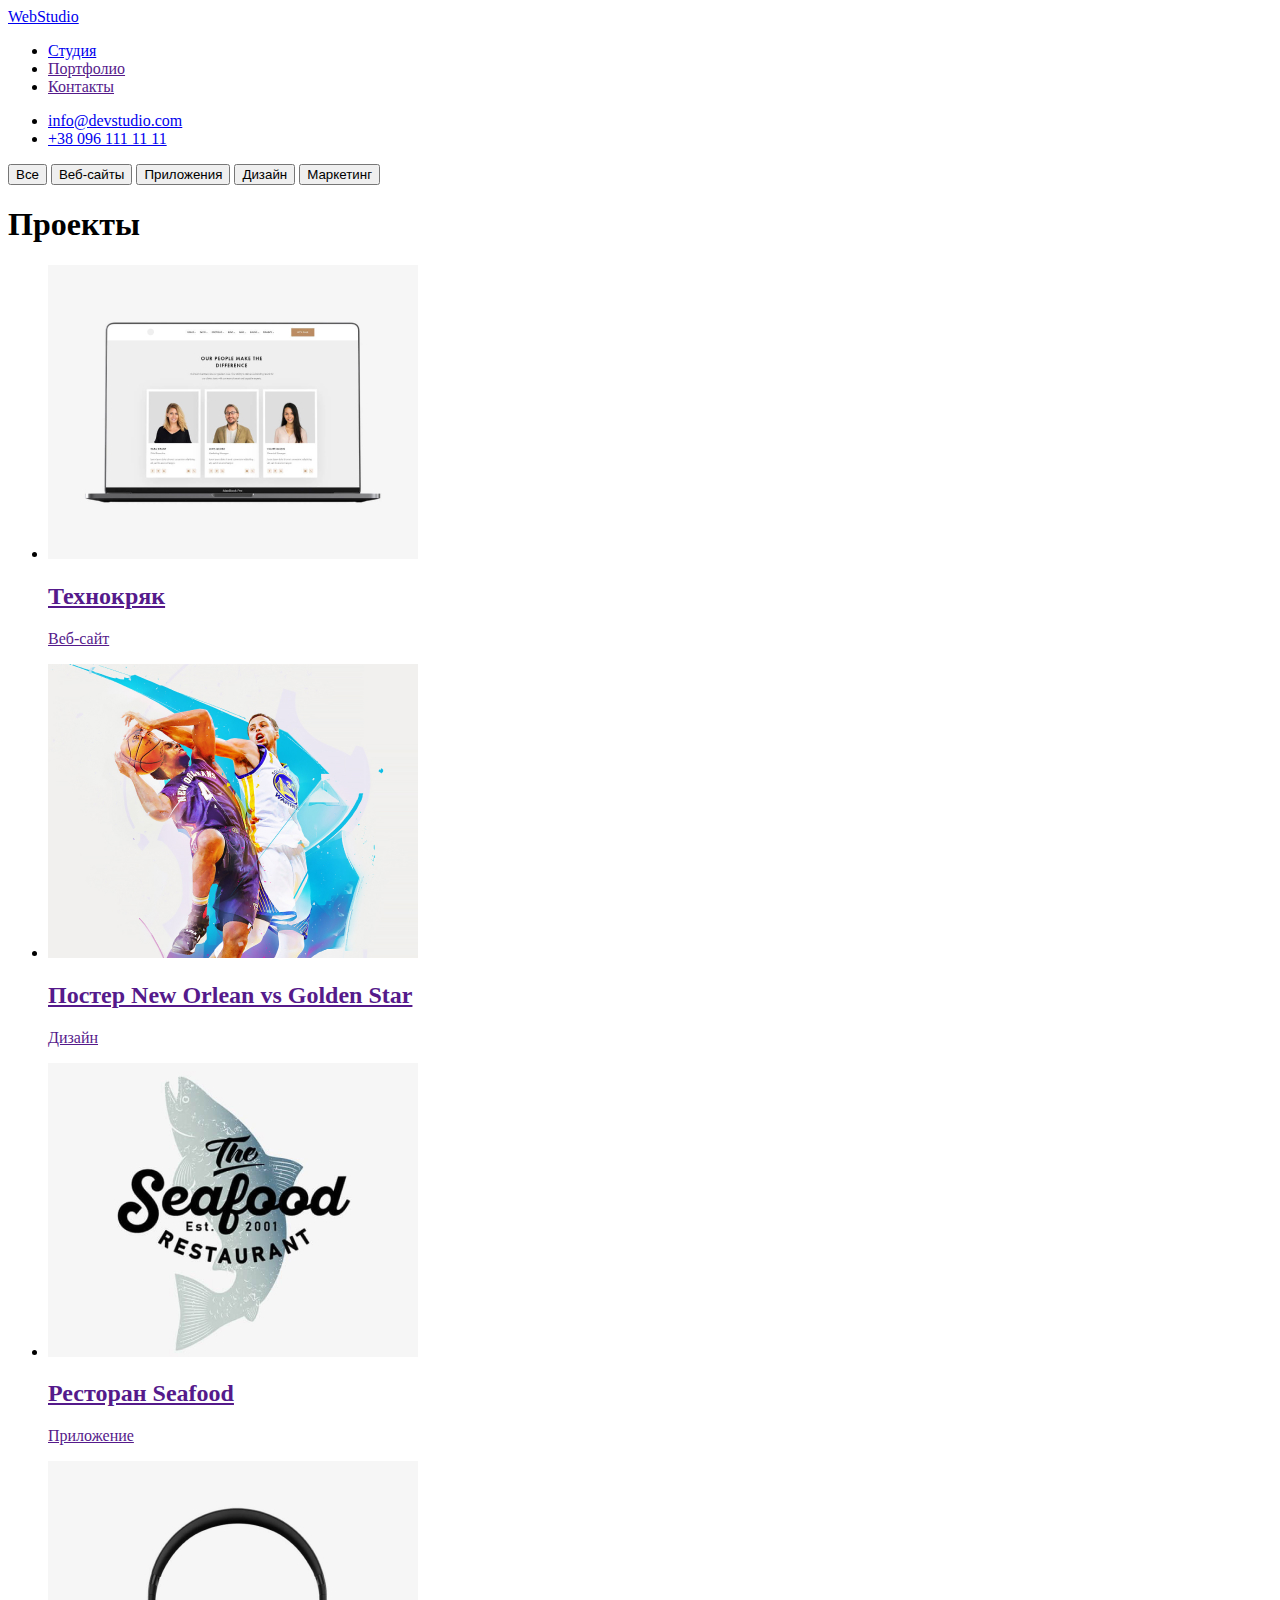
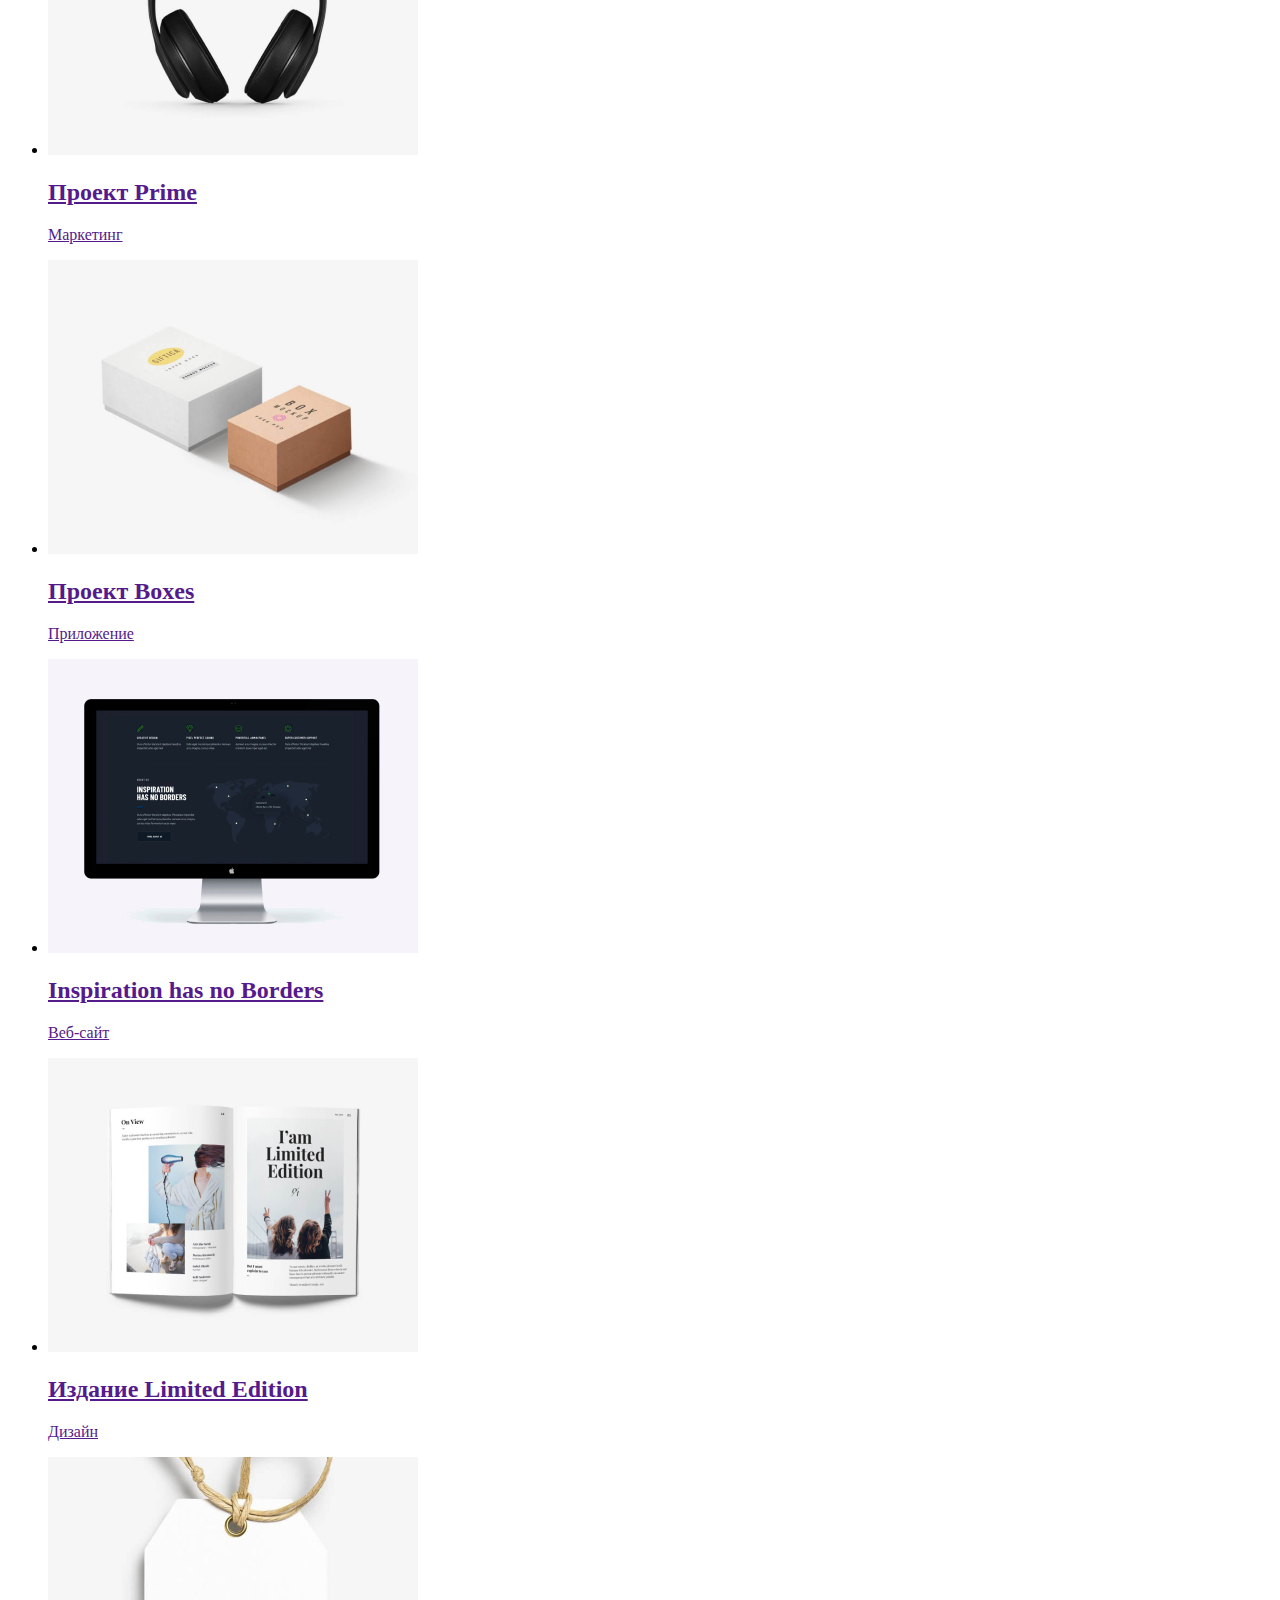
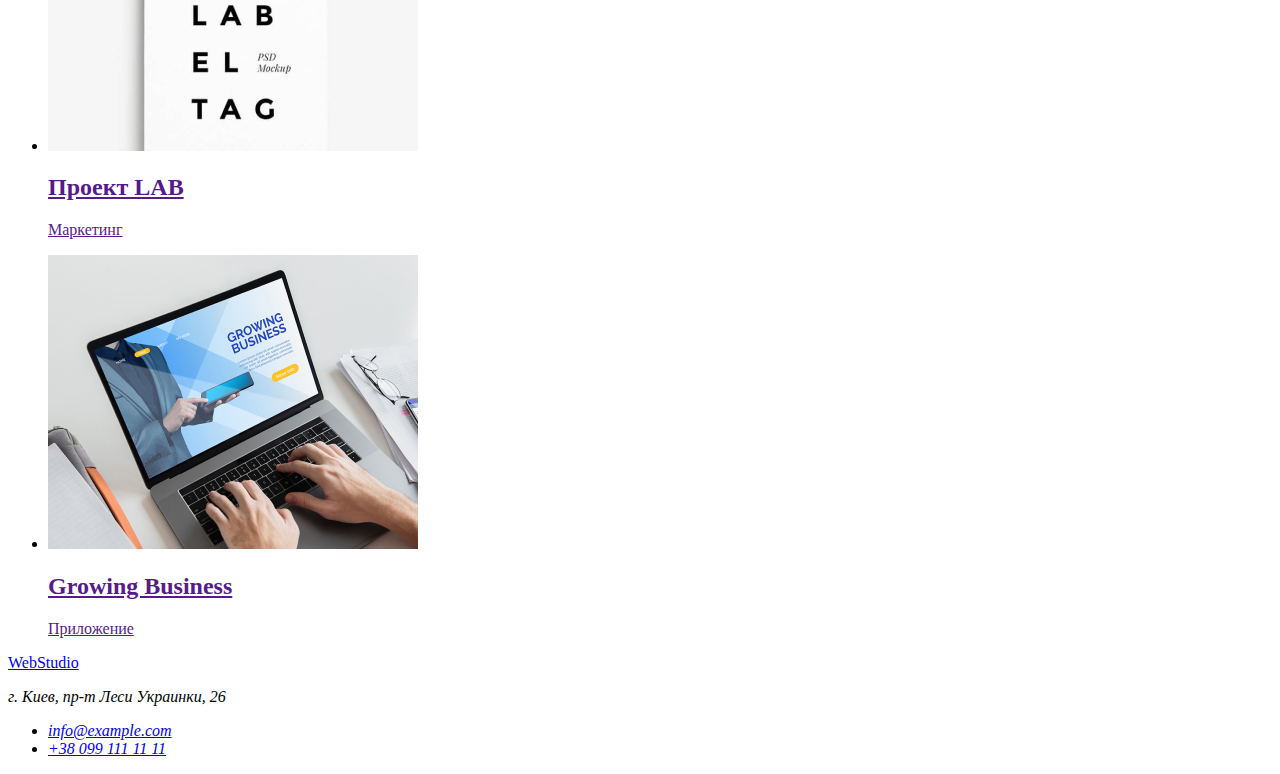
==== portfolio.html @ 92afc54c "Добавляет страницу портфолио" ====
<!DOCTYPE html>
<html lang="ru">
  <head>
    <meta charset="UTF-8" />
    <meta name="viewport" content="width=device-width, initial-scale=1.0" />
    <title>goit-markup-hw-02</title>
  </head>
  <body>
    <!--Header-->
    <header>
      <nav>
        <a lang="en" href="/">WebStudio</a>
        <ul>
          <li><a href="/">Студия</a></li>
          <li><a href="">Портфолио</a></li>
          <li><a href="">Контакты</a></li>
        </ul>
      </nav>
      <ul>
        <li><a href="mailto:info@devstudio.com">info@devstudio.com</a></li>
        <li><a href="tel:+380961111111">+38 096 111 11 11</a></li>
      </ul>
    </header>
    <!-- Main -->
    <main>
      <!-- Filters btn -->
      <div>
        <button type="button">Все</button>
        <button type="button">Веб-сайты</button>
        <button type="button">Приложения</button>
        <button type="button">Дизайн</button>
        <button type="button">Маркетинг</button>
      </div>
      <!-- Projects -->
      <section>
        <h1>Проекты</h1>
        <ul>
          <li>
            <a href="">
              <img
                src="./images/portfolio-main/projects/project-1.jpg"
                alt="Веб-сайт"
                width="370"
                height="294"
              />
              <h2>Технокряк</h2>
              <p>Веб-сайт</p>
            </a>
          </li>
          <li>
            <a href="">
              <img
                src="./images/portfolio-main/projects/project-2.jpg"
                alt="Баскетболисты"
                width="370"
                height="294"
              />
              <h2>Постер New Orlean vs Golden Star</h2>
              <p>Дизайн</p>
            </a>
          </li>
          <li>
            <a href="">
              <img
                src="./images/portfolio-main/projects/project-3.jpg"
                alt="Эмблема рыбного ресторана"
                width="370"
                height="294"
              />
              <h2>Ресторан Seafood</h2>
              <p>Приложение</p>
            </a>
          </li>
          <li>
            <a href="">
              <img
                src="./images/portfolio-main/projects/project-4.jpg"
                alt="Наушники"
                width="370"
                height="294"
              />
              <h2>Проект Prime</h2>
              <p>Маркетинг</p>
            </a>
          </li>
          <li>
            <a href="">
              <img
                src="./images/portfolio-main/projects/project-5.jpg"
                alt="Две коробки"
                width="370"
                height="294"
              />
              <h2>Проект Boxes</h2>
              <p>Приложение</p>
            </a>
          </li>
          <li>
            <a href="">
              <img
                src="./images/portfolio-main/projects/project-6.jpg"
                alt="Веб-сайт"
                width="370"
                height="294"
              />
              <h2>Inspiration has no Borders</h2>
              <p>Веб-сайт</p>
            </a>
          </li>
          <li>
            <a href="">
              <img
                src="./images/portfolio-main/projects/project-7.jpg"
                alt="Издание Limited Edition"
                width="370"
                height="294"
              />
              <h2>Издание Limited Edition</h2>
              <p>Дизайн</p>
            </a>
          </li>
          <li>
            <a href="">
              <img
                src="./images/portfolio-main/projects/project-8.jpg"
                alt="Бирка с надписями"
                width="370"
                height="294"
              />
              <h2>Проект LAB</h2>
              <p>Маркетинг</p>
            </a>
          </li>
          <li>
            <a href="">
              <img
                src="./images/portfolio-main/projects/project-9.jpg"
                alt="Приложение"
                width="370"
                height="294"
              />
              <h2>Growing Business</h2>
              <p>Приложение</p>
            </a>
          </li>
        </ul>
      </section>
    </main>
    <!--Footer-->
    <footer>
      <a lang="en" href="/">WebStudio</a>
      <address>
        <p>г. Киев, пр-т Леси Украинки, 26</p>
        <ul>
          <li><a href="mailto:info@example.com">info@example.com</a></li>
          <li><a href="tel:+380991111111">+38 099 111 11 11</a></li>
        </ul>
      </address>
    </footer>
  </body>
</html>
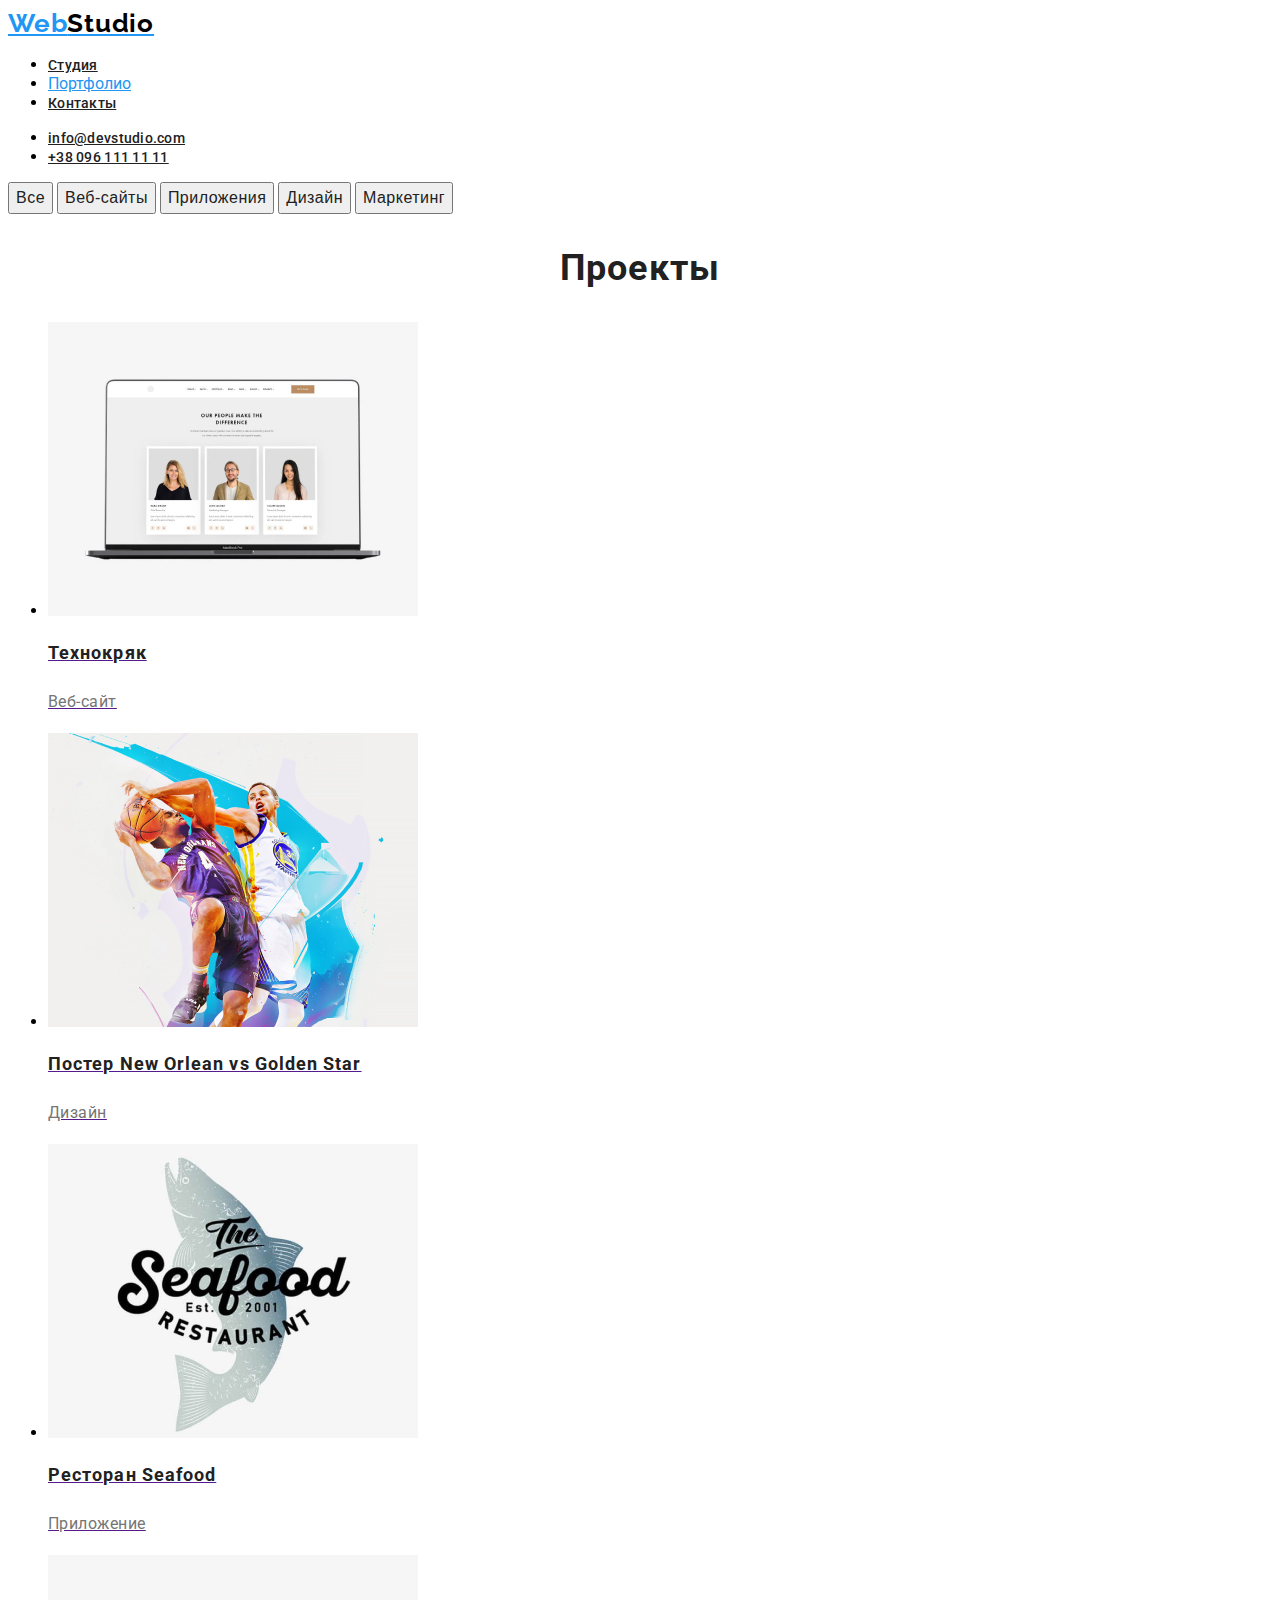
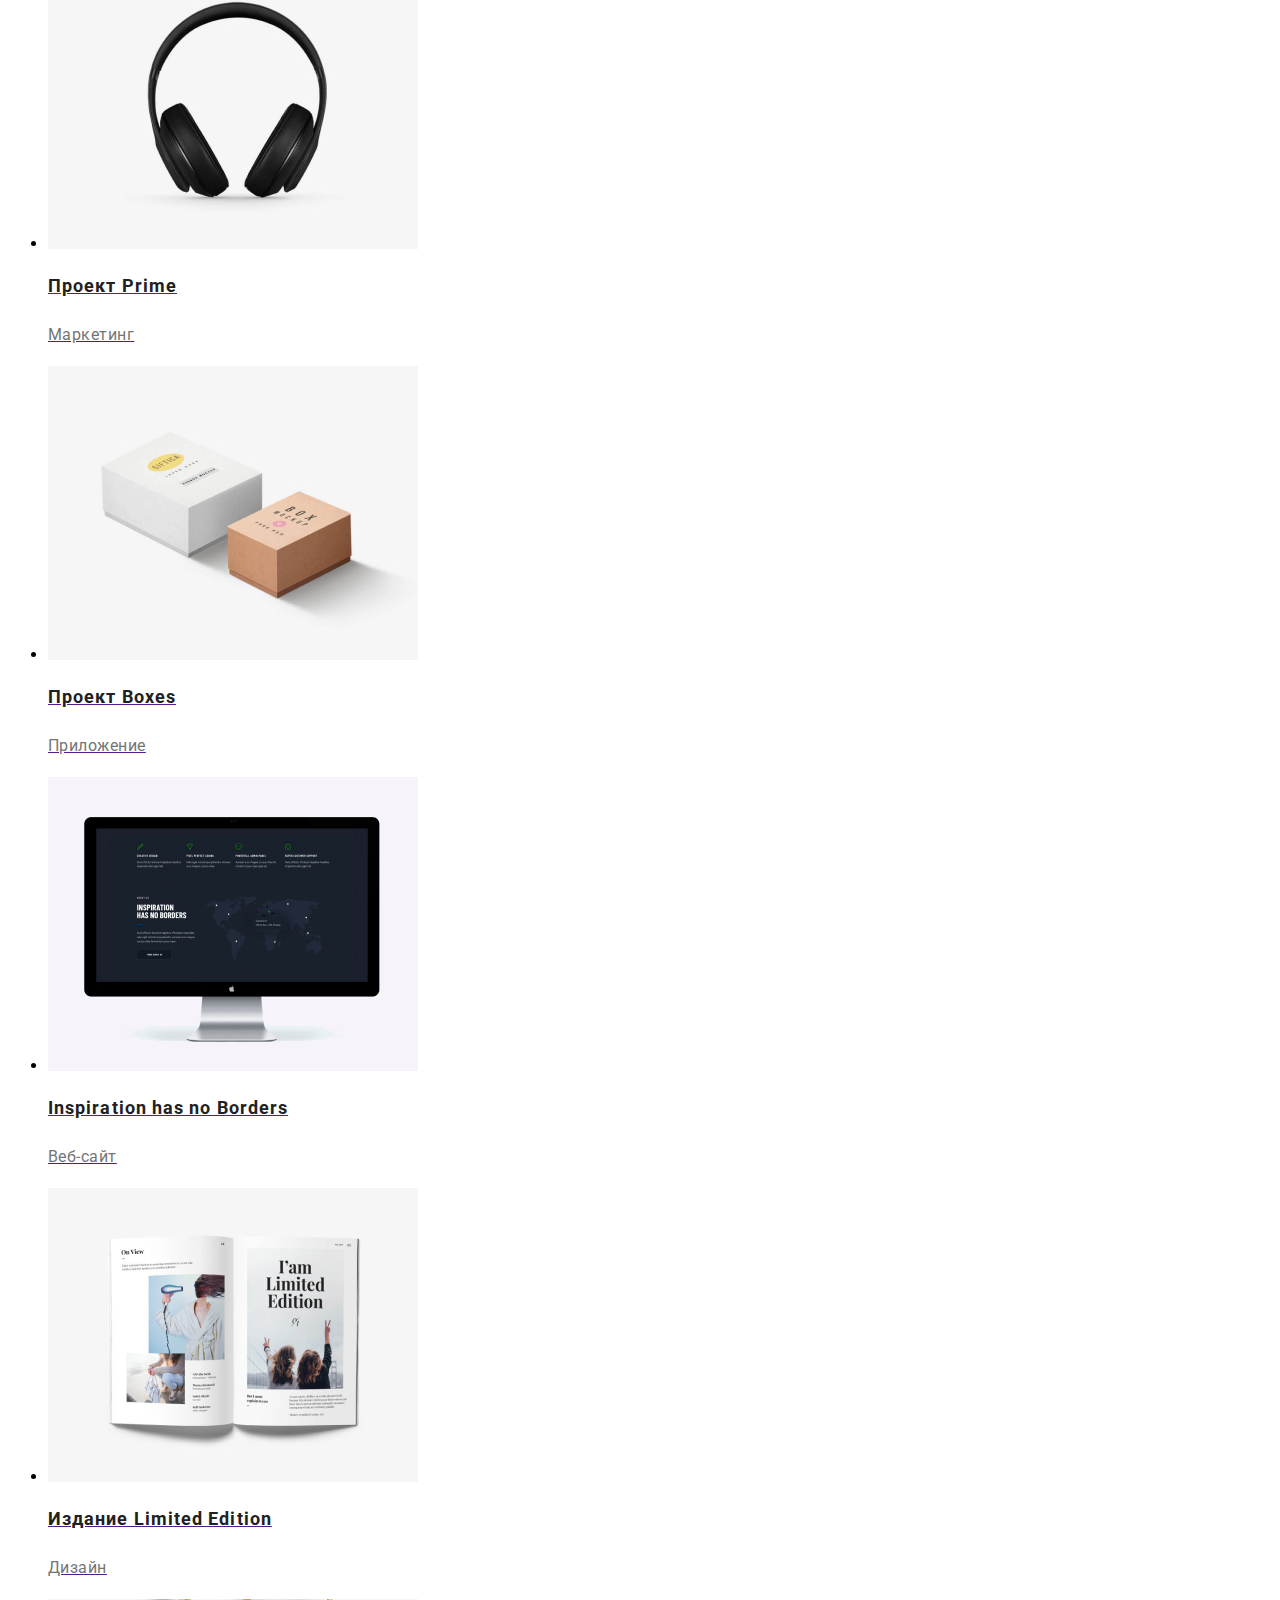
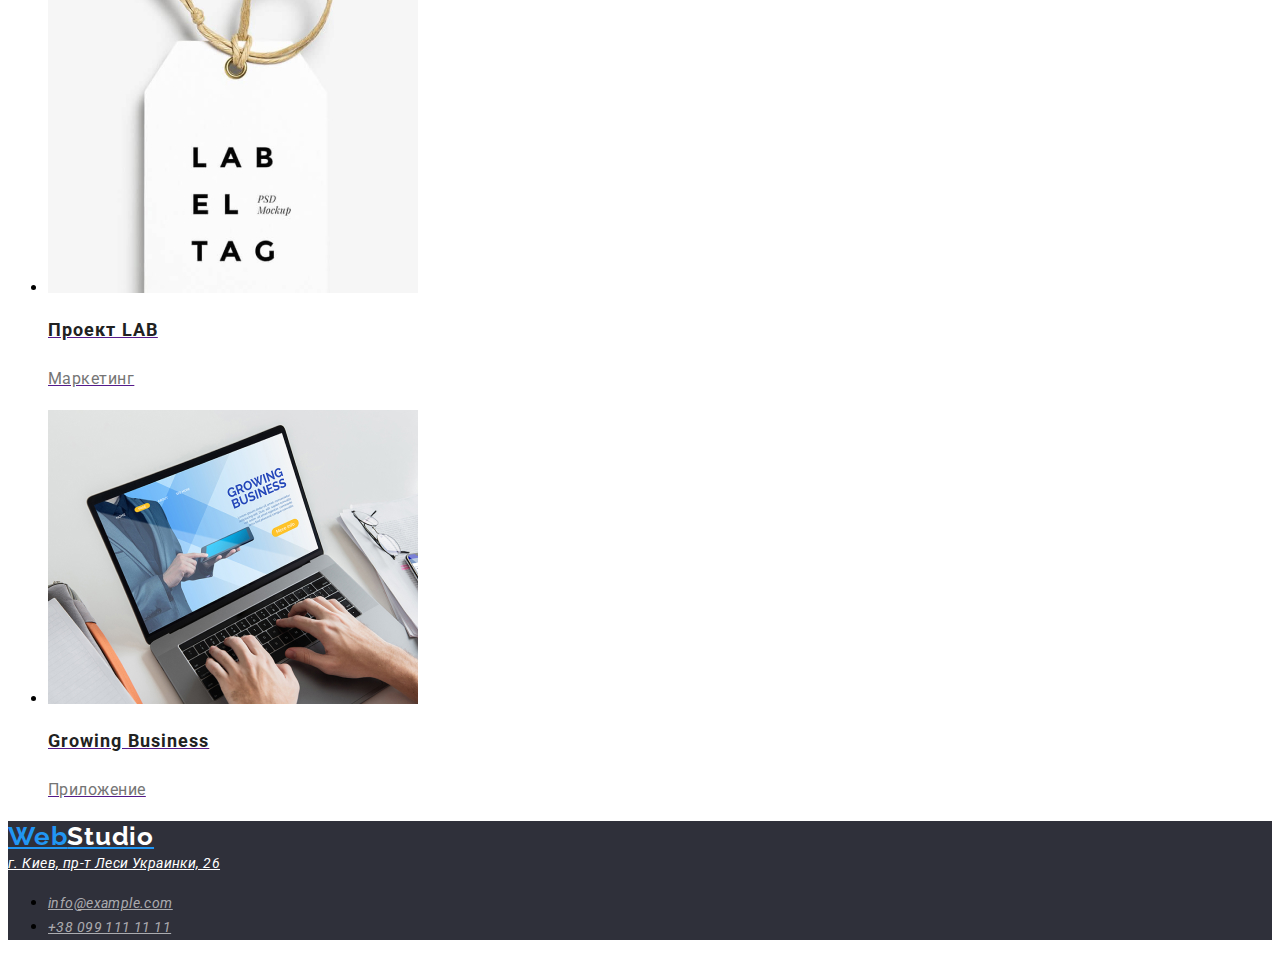
==== commit 4e7d77c5: "Добавляет оформление цвета и текста на страницу портфолио" ====
--- a/portfolio.html
+++ b/portfolio.html
@@ -4,38 +4,64 @@
     <meta charset="UTF-8" />
     <meta name="viewport" content="width=device-width, initial-scale=1.0" />
     <title>goit-markup-hw-02</title>
+    <link rel="preconnect" href="https://fonts.gstatic.com" />
+    <link
+      href="https://fonts.googleapis.com/css2?family=Raleway:wght@700&family=Roboto:wght@400;500;700;900&display=swap"
+      rel="stylesheet"
+    />
+    <link rel="stylesheet" href="./css/styles.css" />
   </head>
   <body>
     <!--Header-->
-    <header>
-      <nav>
-        <a lang="en" href="/">WebStudio</a>
-        <ul>
-          <li><a href="/">Студия</a></li>
-          <li><a href="">Портфолио</a></li>
-          <li><a href="">Контакты</a></li>
+    <header class="header">
+      <nav class="navigation">
+        <a class="logo" lang="en" href="/"
+          >Web<span class="logo-snd">Studio</span></a
+        >
+        <ul class="navigation-list">
+          <li class="navigation-list-item">
+            <a class="navigation-list-link" href="/">Студия</a>
+          </li>
+          <li class="navigation-list-item">
+            <a
+              class="navigation-list-link, link-active-page"
+              href="./portfolio.html"
+              >Портфолио</a
+            >
+          </li>
+          <li class="navigation-list-item">
+            <a class="navigation-list-link" href="">Контакты</a>
+          </li>
         </ul>
       </nav>
-      <ul>
-        <li><a href="mailto:info@devstudio.com">info@devstudio.com</a></li>
-        <li><a href="tel:+380961111111">+38 096 111 11 11</a></li>
+      <ul class="contacts-list">
+        <li class="contacts-list-item">
+          <a class="contacts-list-link" href="mailto:info@devstudio.com"
+            >info@devstudio.com</a
+          >
+        </li>
+        <li class="contacts-list-item">
+          <a class="contacts-list-link" href="tel:+380961111111"
+            >+38 096 111 11 11</a
+          >
+        </li>
       </ul>
     </header>
     <!-- Main -->
     <main>
       <!-- Filters btn -->
-      <div>
-        <button type="button">Все</button>
-        <button type="button">Веб-сайты</button>
-        <button type="button">Приложения</button>
-        <button type="button">Дизайн</button>
-        <button type="button">Маркетинг</button>
+      <div class="filter-btn">
+        <button class="filter-btn-item" type="button">Все</button>
+        <button class="filter-btn-item" type="button">Веб-сайты</button>
+        <button class="filter-btn-item" type="button">Приложения</button>
+        <button class="filter-btn-item" type="button">Дизайн</button>
+        <button class="filter-btn-item" type="button">Маркетинг</button>
       </div>
       <!-- Projects -->
-      <section>
-        <h1>Проекты</h1>
-        <ul>
-          <li>
+      <section class="projects">
+        <h1 class="section-title">Проекты</h1>
+        <ul class="projects-list">
+          <li class="projects-list-item">
             <a href="">
               <img
                 src="./images/portfolio-main/projects/project-1.jpg"
@@ -43,11 +69,11 @@
                 width="370"
                 height="294"
               />
-              <h2>Технокряк</h2>
-              <p>Веб-сайт</p>
-            </a>
-          </li>
-          <li>
+              <h2 class="projects-list-item-title">Технокряк</h2>
+              <p class="projects-list-item-description">Веб-сайт</p>
+            </a>
+          </li>
+          <li class="projects-list-item">
             <a href="">
               <img
                 src="./images/portfolio-main/projects/project-2.jpg"
@@ -55,11 +81,13 @@
                 width="370"
                 height="294"
               />
-              <h2>Постер New Orlean vs Golden Star</h2>
-              <p>Дизайн</p>
-            </a>
-          </li>
-          <li>
+              <h2 class="projects-list-item-title">
+                Постер New Orlean vs Golden Star
+              </h2>
+              <p class="projects-list-item-description">Дизайн</p>
+            </a>
+          </li>
+          <li class="projects-list-item">
             <a href="">
               <img
                 src="./images/portfolio-main/projects/project-3.jpg"
@@ -67,11 +95,11 @@
                 width="370"
                 height="294"
               />
-              <h2>Ресторан Seafood</h2>
-              <p>Приложение</p>
-            </a>
-          </li>
-          <li>
+              <h2 class="projects-list-item-title">Ресторан Seafood</h2>
+              <p class="projects-list-item-description">Приложение</p>
+            </a>
+          </li>
+          <li class="projects-list-item">
             <a href="">
               <img
                 src="./images/portfolio-main/projects/project-4.jpg"
@@ -79,11 +107,11 @@
                 width="370"
                 height="294"
               />
-              <h2>Проект Prime</h2>
-              <p>Маркетинг</p>
-            </a>
-          </li>
-          <li>
+              <h2 class="projects-list-item-title">Проект Prime</h2>
+              <p class="projects-list-item-description">Маркетинг</p>
+            </a>
+          </li>
+          <li class="projects-list-item">
             <a href="">
               <img
                 src="./images/portfolio-main/projects/project-5.jpg"
@@ -91,11 +119,11 @@
                 width="370"
                 height="294"
               />
-              <h2>Проект Boxes</h2>
-              <p>Приложение</p>
-            </a>
-          </li>
-          <li>
+              <h2 class="projects-list-item-title">Проект Boxes</h2>
+              <p class="projects-list-item-description">Приложение</p>
+            </a>
+          </li>
+          <li class="projects-list-item">
             <a href="">
               <img
                 src="./images/portfolio-main/projects/project-6.jpg"
@@ -103,11 +131,13 @@
                 width="370"
                 height="294"
               />
-              <h2>Inspiration has no Borders</h2>
-              <p>Веб-сайт</p>
-            </a>
-          </li>
-          <li>
+              <h2 class="projects-list-item-title">
+                Inspiration has no Borders
+              </h2>
+              <p class="projects-list-item-description">Веб-сайт</p>
+            </a>
+          </li>
+          <li class="projects-list-item">
             <a href="">
               <img
                 src="./images/portfolio-main/projects/project-7.jpg"
@@ -115,11 +145,11 @@
                 width="370"
                 height="294"
               />
-              <h2>Издание Limited Edition</h2>
-              <p>Дизайн</p>
-            </a>
-          </li>
-          <li>
+              <h2 class="projects-list-item-title">Издание Limited Edition</h2>
+              <p class="projects-list-item-description">Дизайн</p>
+            </a>
+          </li>
+          <li class="projects-list-item">
             <a href="">
               <img
                 src="./images/portfolio-main/projects/project-8.jpg"
@@ -127,11 +157,11 @@
                 width="370"
                 height="294"
               />
-              <h2>Проект LAB</h2>
-              <p>Маркетинг</p>
-            </a>
-          </li>
-          <li>
+              <h2 class="projects-list-item-title">Проект LAB</h2>
+              <p class="projects-list-item-description">Маркетинг</p>
+            </a>
+          </li>
+          <li class="projects-list-item">
             <a href="">
               <img
                 src="./images/portfolio-main/projects/project-9.jpg"
@@ -139,21 +169,33 @@
                 width="370"
                 height="294"
               />
-              <h2>Growing Business</h2>
-              <p>Приложение</p>
+              <h2 class="projects-list-item-title">Growing Business</h2>
+              <p class="projects-list-item-description">Приложение</p>
             </a>
           </li>
         </ul>
       </section>
     </main>
     <!--Footer-->
-    <footer>
-      <a lang="en" href="/">WebStudio</a>
-      <address>
-        <p>г. Киев, пр-т Леси Украинки, 26</p>
-        <ul>
-          <li><a href="mailto:info@example.com">info@example.com</a></li>
-          <li><a href="tel:+380991111111">+38 099 111 11 11</a></li>
+    <footer class="footer">
+      <a class="logo" lang="en" href="/"
+        >Web<span class="logo-snd-footer">Studio</span></a
+      >
+      <address class="adress">
+        <a class="adress-link" href="https://goo.gl/maps/rx9wc3Hp7wEUhMK58"
+          >г. Киев, пр-т Леси Украинки, 26</a
+        >
+        <ul class="footer-contacts-list">
+          <li class="footer-contacts-list-item">
+            <a class="footer-contacts-list-link" href="mailto:info@example.com"
+              >info@example.com</a
+            >
+          </li>
+          <li class="footer-contacts-list-item">
+            <a class="footer-contacts-list-link" href="tel:+380991111111"
+              >+38 099 111 11 11</a
+            >
+          </li>
         </ul>
       </address>
     </footer>
--- a/css/styles.css
+++ b/css/styles.css
@@ -0,0 +1,190 @@
+:root {
+  --text-font: "Roboto", sans-serif;
+  --text-title: "Raleway", sans-serif;
+  --accent-color: #2196f3;
+}
+
+body {
+  font-family: var(--text-font);
+}
+
+/* Header */
+.link-active-page {
+  color: var(--accent-color);
+}
+.logo {
+  font-family: var(--text-title);
+  font-weight: 700;
+  font-size: 26px;
+  line-height: 1.192;
+  letter-spacing: 0.03em;
+  color: #2196f3;
+}
+
+.logo-snd {
+  color: #000000;
+}
+
+.navigation-list-link {
+  font-weight: 500;
+  font-size: 14px;
+  line-height: 1.143;
+  letter-spacing: 0.02em;
+  color: #212121;
+}
+
+.navigation-list-link:hover,
+.navigation-list-link:focus {
+  color: var(--accent-color);
+}
+
+.contacts-list-link {
+  font-weight: 500;
+  font-size: 14px;
+  line-height: 1.143;
+  letter-spacing: 0.02em;
+  color: #212121;
+}
+
+.contacts-list-link:hover,
+.contacts-list-link:focus {
+  color: var(--accent-color);
+}
+/* End Header */
+
+/* Footer */
+.footer {
+  background-color: #2f303a;
+}
+
+.logo-snd-footer {
+  color: #ffffff;
+}
+
+.adress-link {
+  font-weight: 400;
+  font-size: 14px;
+  line-height: 1.714;
+  letter-spacing: 0.03em;
+  color: #ffffff;
+}
+
+.footer-contacts-list-link {
+  font-weight: 400;
+  font-size: 14px;
+  line-height: 1.714;
+  letter-spacing: 0.03em;
+  color: rgba(255, 255, 255, 0.6);
+}
+/* End footer */
+
+/* Studio Main */
+/* Hero */
+.hero-title {
+  font-weight: 900;
+  font-size: 44px;
+  line-height: 1.364;
+  text-align: center;
+  letter-spacing: 0.06em;
+  text-transform: uppercase;
+  /* color: #ffffff; */
+}
+
+.hero-title-link {
+  background-color: #2196f3;
+  font-weight: 700;
+  font-size: 16px;
+  line-height: 1.875;
+  align-items: center;
+  text-align: center;
+  letter-spacing: 0.06em;
+  color: #ffffff;
+}
+/* End Hero */
+
+/*Avantages */
+.advantages-list-item-title {
+  font-weight: 700;
+  font-size: 14px;
+  line-height: 1.143;
+  letter-spacing: 0.03em;
+  text-transform: uppercase;
+}
+
+.advantages-description {
+  font-weight: 400;
+  font-size: 14px;
+  line-height: 1.714;
+  letter-spacing: 0.03em;
+  color: #757575;
+}
+/* Advantages */
+
+/* What are we doing */
+.section-title {
+  font-weight: 700;
+  font-size: 36px;
+  line-height: 1.667;
+  text-align: center;
+  letter-spacing: 0.03em;
+  color: #212121;
+}
+/* End what are we doing */
+
+/* Team */
+.team-member {
+  font-weight: 500;
+  font-size: 16px;
+  line-height: 1.187;
+  text-align: center;
+  letter-spacing: 0.03em;
+  color: #212121;
+}
+
+.team-member-description {
+  font-weight: 400;
+  font-size: 16px;
+  line-height: 1.187;
+  text-align: center;
+  letter-spacing: 0.03em;
+  color: #757575;
+}
+/* End team */
+/* End Studio Main */
+
+/* Portfolio main */
+/* Filters btn */
+.filter-btn-item {
+  font-weight: 500;
+  font-size: 16px;
+  line-height: 1.625;
+  text-align: center;
+  letter-spacing: 0.03em;
+  color: #212121;
+}
+
+.filter-btn-item:hover,
+.filter-btn-item:focus {
+  background-color: var(--accent-color);
+  color: #ffffff;
+}
+/* End filters btn */
+
+/* Projects */
+.projects-list-item-title {
+  font-weight: 700;
+  font-size: 18px;
+  line-height: 2;
+  letter-spacing: 0.06em;
+  color: #212121;
+}
+
+.projects-list-item-description {
+  font-weight: 400;
+  font-size: 16px;
+  line-height: 1.875;
+  letter-spacing: 0.03em;
+  color: #757575;
+}
+/* End projects */
+/* End portfolio main */
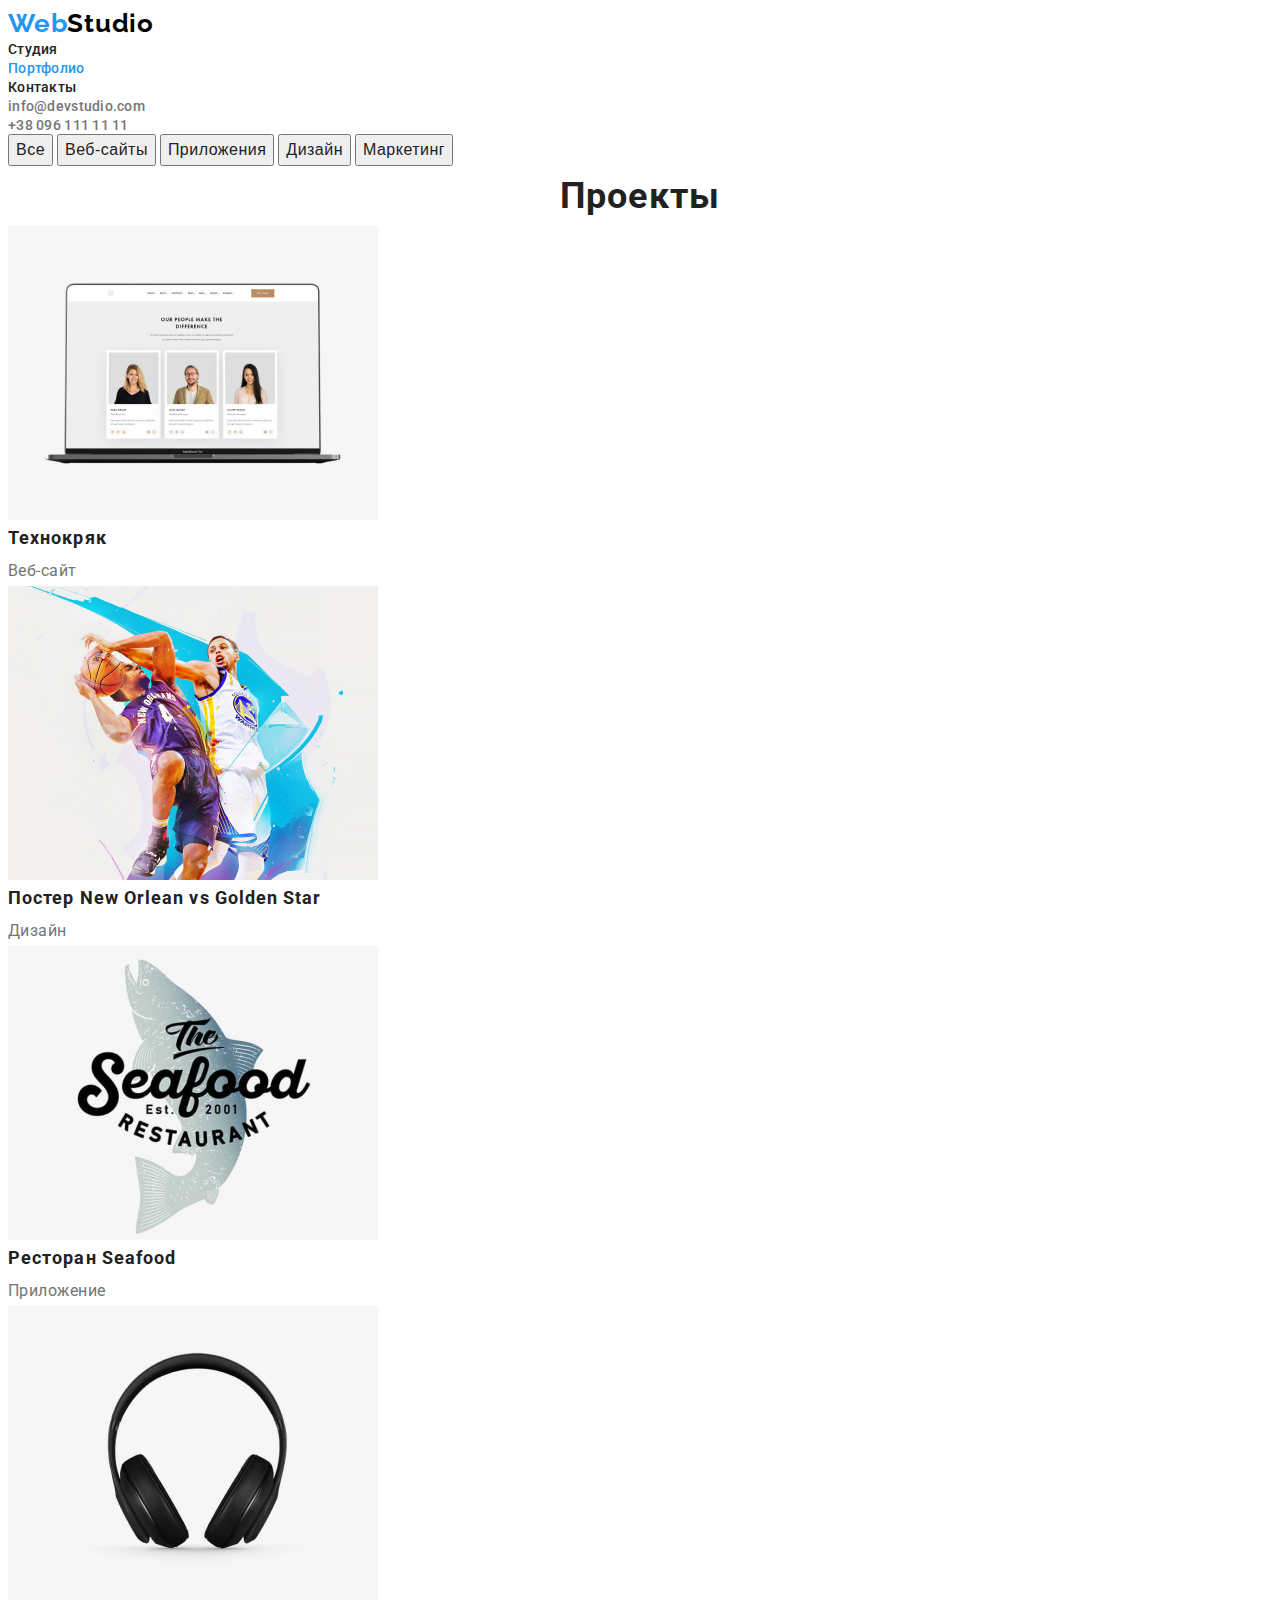
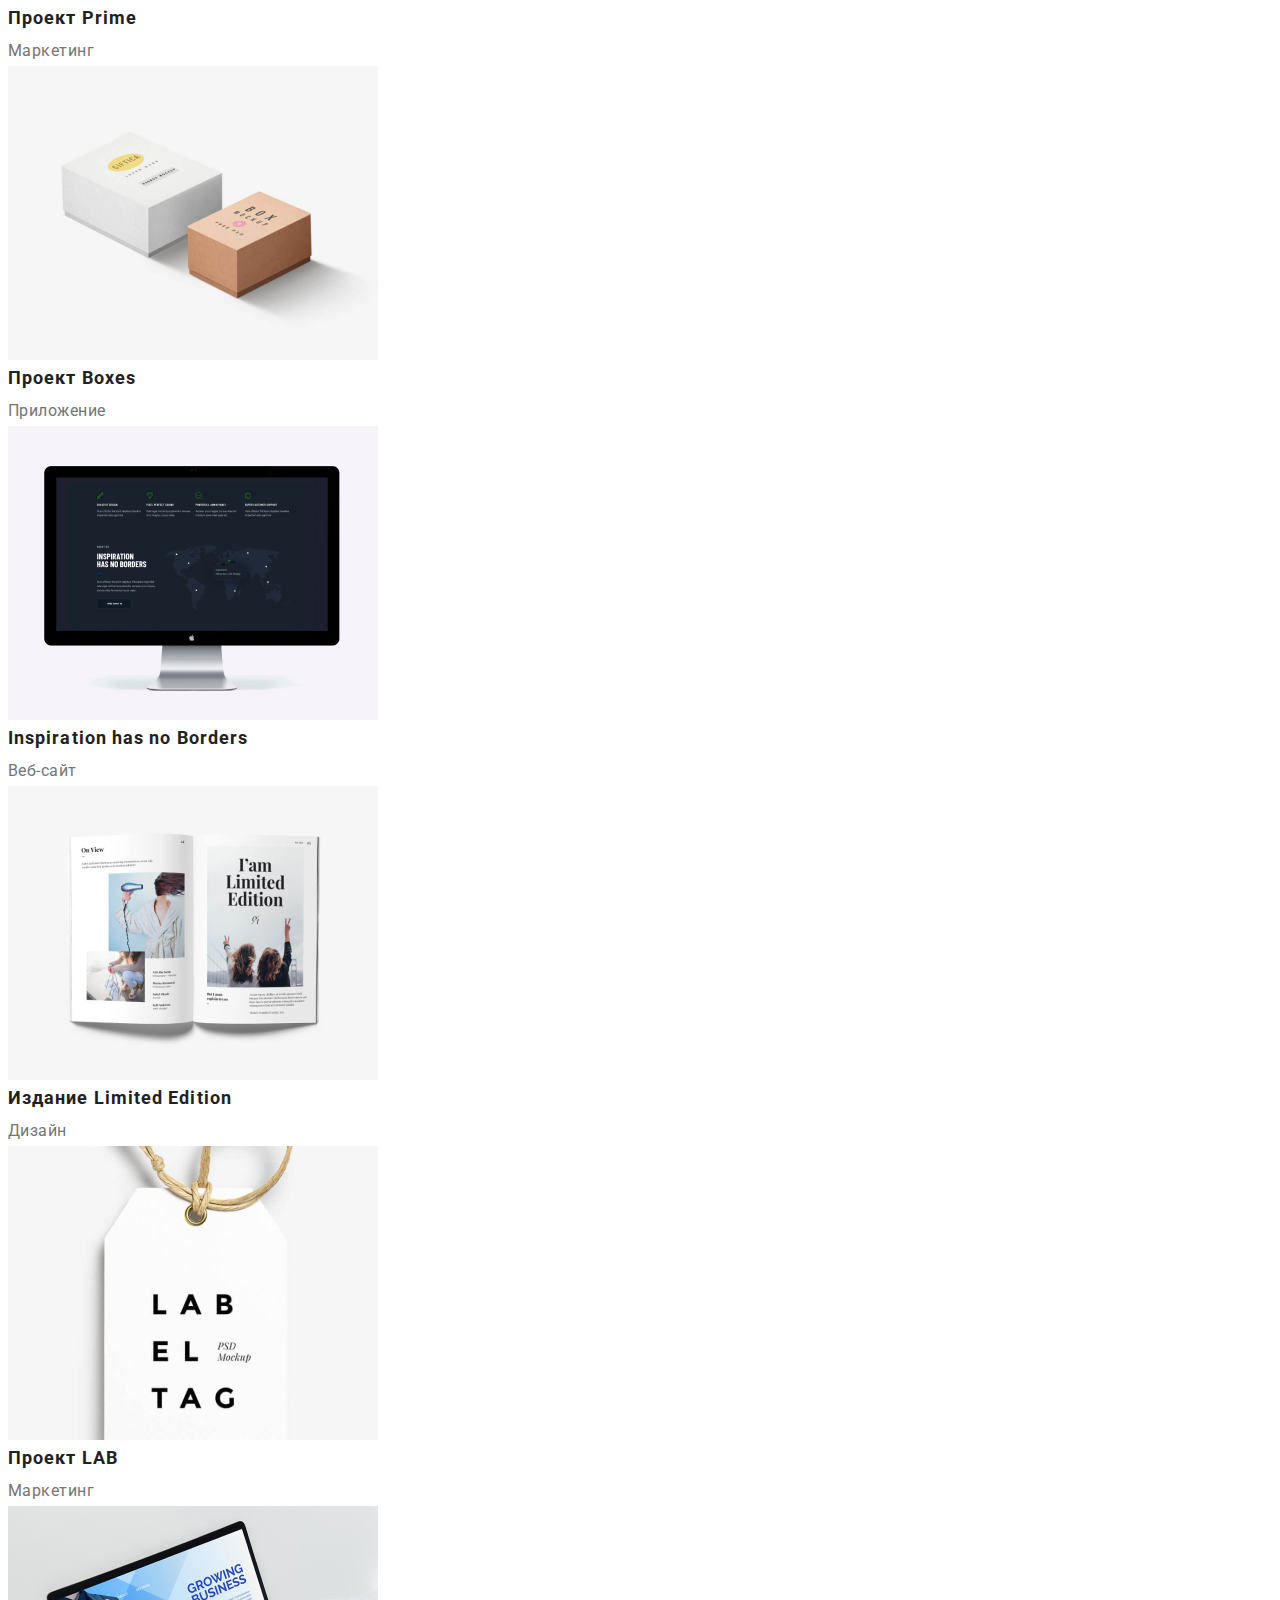
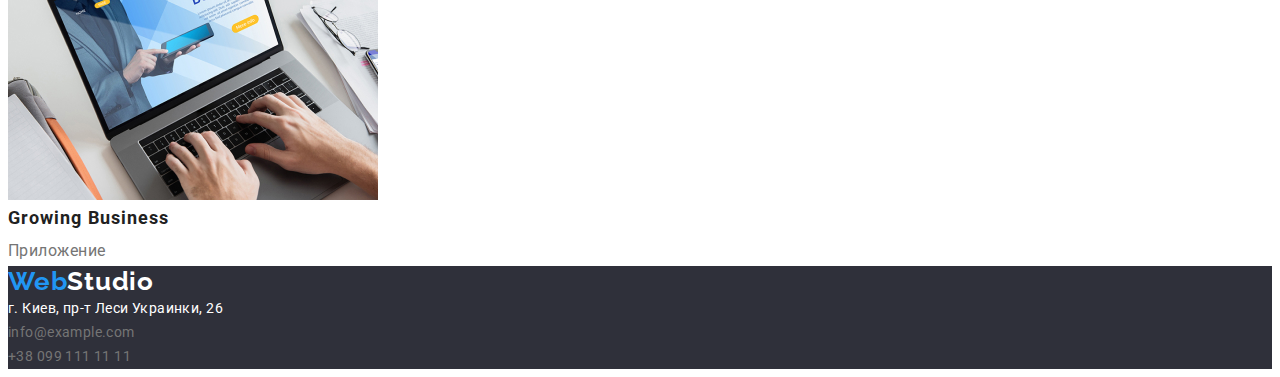
==== commit 75c0484c: "update" ====
--- a/portfolio.html
+++ b/portfolio.html
@@ -9,23 +9,27 @@
       href="https://fonts.googleapis.com/css2?family=Raleway:wght@700&family=Roboto:wght@400;500;700;900&display=swap"
       rel="stylesheet"
     />
+    <link
+      rel="stylesheet"
+      href="https://cdnjs.cloudflare.com/ajax/libs/modern-normalize/1.0.0/modern-normalize.min.css"
+      integrity="sha512-ISS7cAi1PEhQ8jnbJpJZMd29NlhNj4AWYyLOSp2CE/CsHxTCu+r+t0D2yoJudVrd0/8fTVPUVDzY5Tvli75u/g=="
+      crossorigin="anonymous"
+    />
     <link rel="stylesheet" href="./css/styles.css" />
   </head>
   <body>
     <!--Header-->
     <header class="header">
       <nav class="navigation">
-        <a class="logo" lang="en" href="/"
-          >Web<span class="logo-snd">Studio</span></a
+        <a class="logo" lang="en" href="./index.html"
+          >Web<span class="logo-second">Studio</span></a
         >
         <ul class="navigation-list">
           <li class="navigation-list-item">
-            <a class="navigation-list-link" href="/">Студия</a>
+            <a class="navigation-list-link" href="./index.html">Студия</a>
           </li>
           <li class="navigation-list-item">
-            <a
-              class="navigation-list-link, link-active-page"
-              href="./portfolio.html"
+            <a class="navigation-list-link current-page" href="./portfolio.html"
               >Портфолио</a
             >
           </li>
@@ -179,10 +183,13 @@
     <!--Footer-->
     <footer class="footer">
       <a class="logo" lang="en" href="/"
-        >Web<span class="logo-snd-footer">Studio</span></a
+        >Web<span class="logo-second-inverse">Studio</span></a
       >
       <address class="adress">
-        <a class="adress-link" href="https://goo.gl/maps/rx9wc3Hp7wEUhMK58"
+        <a
+          class="adress-link"
+          target="_blank"
+          href="https://goo.gl/maps/rx9wc3Hp7wEUhMK58"
           >г. Киев, пр-т Леси Украинки, 26</a
         >
         <ul class="footer-contacts-list">
--- a/css/styles.css
+++ b/css/styles.css
@@ -1,7 +1,42 @@
+/* Normalize */
+h1,
+h2,
+h3,
+h4,
+h5,
+h6,
+p {
+  margin: 0;
+}
+
+ul,
+ol {
+  margin: 0;
+  padding: 0;
+  list-style: none;
+}
+
+img {
+  display: block;
+}
+
+a {
+  text-decoration: none;
+}
+/* End normalize */
+
 :root {
   --text-font: "Roboto", sans-serif;
   --text-title: "Raleway", sans-serif;
+  --mostly-used-color: #212121;
+  --mostly-used-color-inverse: #ffffff;
+  --second-level-color: #757575;
   --accent-color: #2196f3;
+  --logo-first-color: #2196f3;
+  --logo-second-color: #000000;
+  --logo-second-color-inverse: #ffffff;
+  --hero-link-background-color: #2196f3;
+  --footer-background-color: #2f303a;
 }
 
 body {
@@ -9,20 +44,17 @@
 }
 
 /* Header */
-.link-active-page {
-  color: var(--accent-color);
-}
 .logo {
   font-family: var(--text-title);
   font-weight: 700;
   font-size: 26px;
   line-height: 1.192;
   letter-spacing: 0.03em;
-  color: #2196f3;
-}
-
-.logo-snd {
-  color: #000000;
+  color: var(--logo-first-color);
+}
+
+.logo-second {
+  color: var(--logo-second-color);
 }
 
 .navigation-list-link {
@@ -30,7 +62,11 @@
   font-size: 14px;
   line-height: 1.143;
   letter-spacing: 0.02em;
-  color: #212121;
+  color: var(--mostly-used-color);
+}
+
+.current-page {
+  color: var(--accent-color);
 }
 
 .navigation-list-link:hover,
@@ -43,7 +79,7 @@
   font-size: 14px;
   line-height: 1.143;
   letter-spacing: 0.02em;
-  color: #212121;
+  color: var(--second-level-color);
 }
 
 .contacts-list-link:hover,
@@ -54,11 +90,15 @@
 
 /* Footer */
 .footer {
-  background-color: #2f303a;
-}
-
-.logo-snd-footer {
-  color: #ffffff;
+  background-color: var(--footer-background-color);
+}
+
+.adress {
+  font-style: normal;
+}
+
+.logo-second-inverse {
+  color: var(--logo-second-color-inverse);
 }
 
 .adress-link {
@@ -66,7 +106,7 @@
   font-size: 14px;
   line-height: 1.714;
   letter-spacing: 0.03em;
-  color: #ffffff;
+  color: var(--mostly-used-color-inverse);
 }
 
 .footer-contacts-list-link {
@@ -74,7 +114,7 @@
   font-size: 14px;
   line-height: 1.714;
   letter-spacing: 0.03em;
-  color: rgba(255, 255, 255, 0.6);
+  color: var(--second-level-color);
 }
 /* End footer */
 
@@ -87,18 +127,19 @@
   text-align: center;
   letter-spacing: 0.06em;
   text-transform: uppercase;
-  /* color: #ffffff; */
+  /* Раскоментировать после добавления фона!!! */
+  /* color: var(--mostly-used-color-inverse); */
 }
 
 .hero-title-link {
-  background-color: #2196f3;
+  background-color: var(--hero-link-background-color);
   font-weight: 700;
   font-size: 16px;
   line-height: 1.875;
   align-items: center;
   text-align: center;
   letter-spacing: 0.06em;
-  color: #ffffff;
+  color: var(--mostly-used-color-inverse);
 }
 /* End Hero */
 
@@ -116,7 +157,7 @@
   font-size: 14px;
   line-height: 1.714;
   letter-spacing: 0.03em;
-  color: #757575;
+  color: var(--second-level-color);
 }
 /* Advantages */
 
@@ -127,7 +168,7 @@
   line-height: 1.667;
   text-align: center;
   letter-spacing: 0.03em;
-  color: #212121;
+  color: var(--mostly-used-color);
 }
 /* End what are we doing */
 
@@ -138,7 +179,7 @@
   line-height: 1.187;
   text-align: center;
   letter-spacing: 0.03em;
-  color: #212121;
+  color: var(--mostly-used-color);
 }
 
 .team-member-description {
@@ -147,7 +188,7 @@
   line-height: 1.187;
   text-align: center;
   letter-spacing: 0.03em;
-  color: #757575;
+  color: var(--second-level-color);
 }
 /* End team */
 /* End Studio Main */
@@ -160,13 +201,13 @@
   line-height: 1.625;
   text-align: center;
   letter-spacing: 0.03em;
-  color: #212121;
+  color: var(--mostly-used-color);
 }
 
 .filter-btn-item:hover,
 .filter-btn-item:focus {
   background-color: var(--accent-color);
-  color: #ffffff;
+  color: var(--mostly-used-color-inverse);
 }
 /* End filters btn */
 
@@ -176,7 +217,7 @@
   font-size: 18px;
   line-height: 2;
   letter-spacing: 0.06em;
-  color: #212121;
+  color: var(--mostly-used-color);
 }
 
 .projects-list-item-description {
@@ -184,7 +225,7 @@
   font-size: 16px;
   line-height: 1.875;
   letter-spacing: 0.03em;
-  color: #757575;
+  color: var(--second-level-color);
 }
 /* End projects */
 /* End portfolio main */
